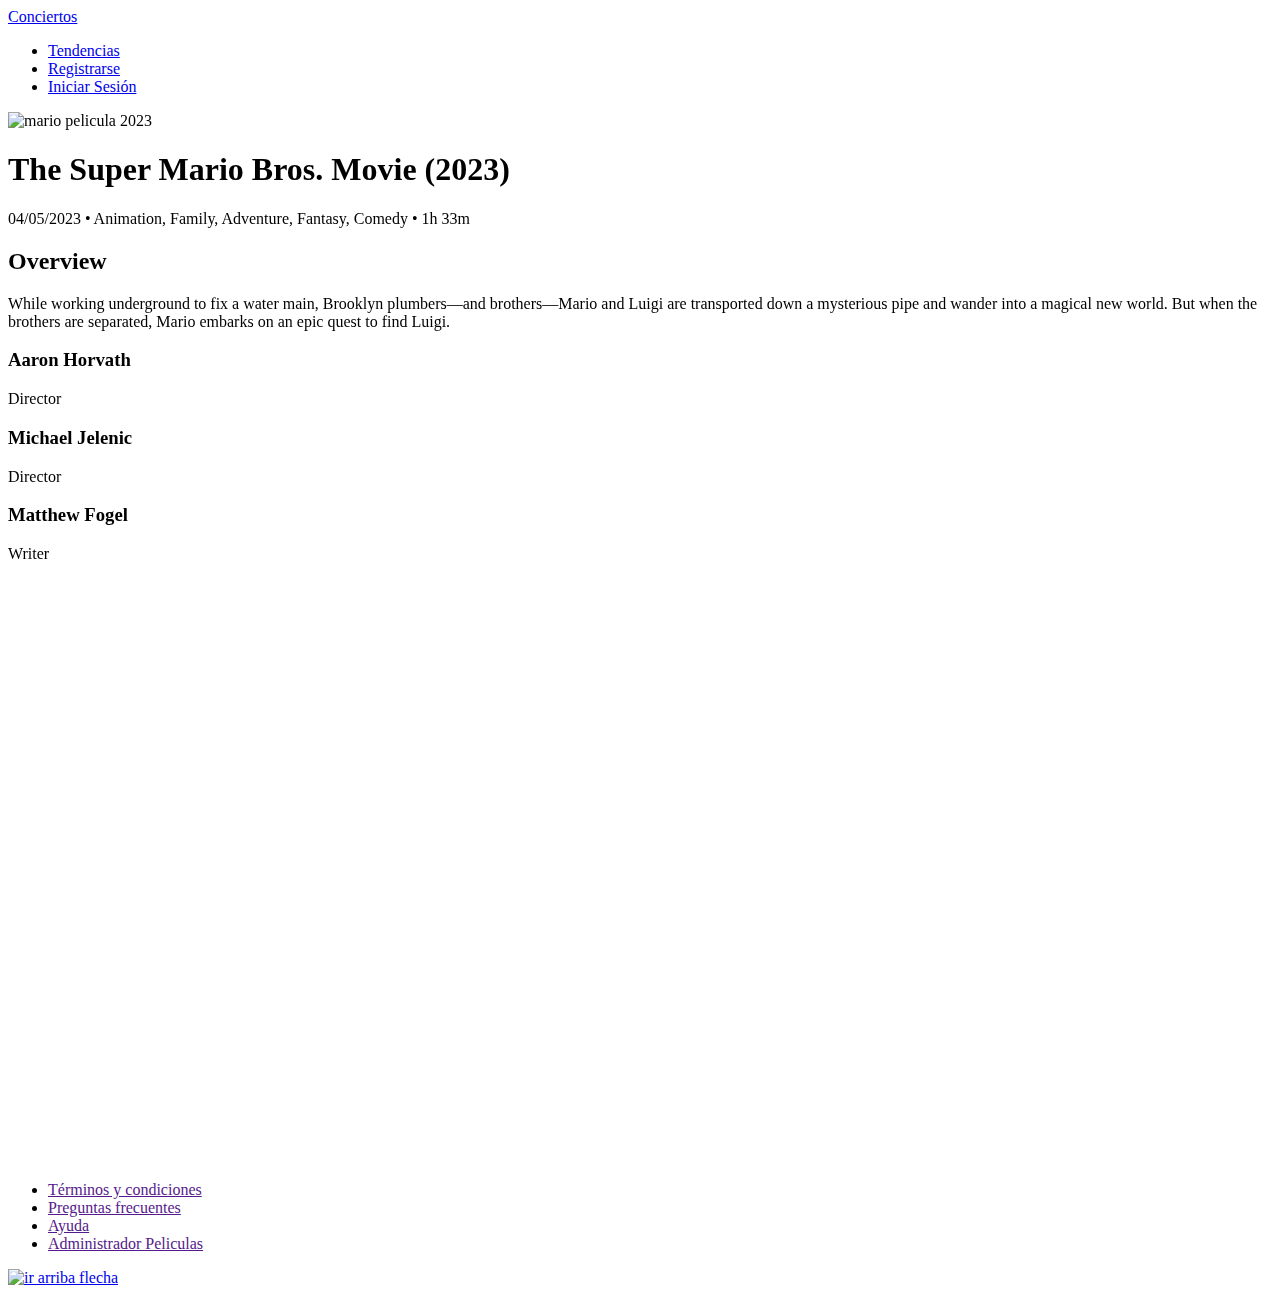
==== pages/detalle.html @ 538e7b95 "Proximos Conciertos" ====
<!DOCTYPE html>
<html lang="es">
<head>
    <meta charset="UTF-8">
    <meta name="viewport" content="width=device-width, initial-scale=1.0">
    <title>Detalle | CAC-MOVIES</title>
    <link rel="stylesheet" href="https://unpkg.com/aos@next/dist/aos.css">
    <link rel="stylesheet" href="../css/estilos.css">
    <script src="https://kit.fontawesome.com/f7fb471b65.js" crossorigin="anonymous"></script>
    <link href="https://fonts.googleapis.com/css2?family=Nunito:ital,wght@0,200;0,300;0,400;0,500;0,600;0,700;0,800;1,300&display=swap" rel="stylesheet">
    <link rel="shortcut icon" href="../favicon.png" type="image/x-icon">
</head>
<body>
    <header class="header">
        <nav class="navegacion">
            <a class="anclaLogo" href="../index.html">
                <i class="fas fa-music" aria-hidden="true"></i>
                <span>Conciertos</span>
            </a>
            <ul class="listaNav">
                <li class="listaItem"><a class="linkNav" href="../index#tendencias">Tendencias</a></li>
                <li class="listaItem"><a class="linkNav" href="./registrarse.html">Registrarse</a></li>
                <li class="listaItem"><a class="linkNav iniciarSesion" href="./iniciosesion.html">Iniciar Sesión</a></li>
            </ul>
        </nav>
    </header>
    <main id="mainDetalle" class="mainDetalle">
      <section class="detalle"  data-aos="zoom-in" >
        <div class="contenedorDetalle" >
            <div class="imgDetalle">
                <img src="../assets/img/mario.jpg" alt="mario pelicula 2023">
            </div>
            <div class="textoDetalle">
                <h1>The Super Mario Bros. Movie (2023)</h1>
                <p>04/05/2023 • Animation, Family, Adventure, Fantasy, Comedy • 1h 33m</p>
                <h2>Overview</h2>
                <p>While working underground to fix a water main, Brooklyn plumbers—and brothers—Mario and Luigi are transported down a mysterious pipe and wander into a magical new world. But when the brothers are separated, Mario embarks on an epic quest to find Luigi.</p>
                <div class="contenedorCreditos">
                    <div>
                        <h3>Aaron Horvath</h3>
                        <p>Director</p>
                    </div>
                    <div>
                        <h3>Michael Jelenic</h3>
                        <p>Director</p>
                    </div>
                    <div>
                        <h3>Matthew Fogel</h3>
                        <p>Writer</p>
                    </div>
                </div>
               
            </div>
        </div>
       

      </section>

      <section class="trailer"  data-aos="fade-up" data-aos-offset="400" data-aos-delay="50" data-aos-duration="1000"  >
        <div class="contenedorTrailer">
            <h2>Ver trailer</h2>
            <iframe width="560" height="315" src="https://www.youtube.com/embed/RjNcTBXTk4I?si=7fnK8NtlxetW0d1R" title="YouTube video player" frameborder="0" allow="accelerometer; autoplay; clipboard-write; encrypted-media; gyroscope; picture-in-picture; web-share" allowfullscreen></iframe> 
        </div>
        <div class="contenedorInfo">
            <div class="redes">
                <ul>
                    <li><a href="https://www.facebook.com/supermariomovie" target="_blank"><i class="fab fa-facebook"></i></a></li>
                    <li><a href="https://twitter.com/supermariomovie" target="_blank"><i class="fab fa-twitter"></i></a></li>
                    <li><a href="https://instagram.com/supermariomovie/"><i class="fab fa-instagram" target="_blank"></i></a></li>
                    <li><a href="https://www.thesupermariobros.movie/"><i class="fas fa-link" target="_blank"></i></a></li>
                </ul>
            </div>
            <div class="info">
                <table>
                    <thead>
                        <tr>
                            <th colspan="2">Info</th>
                        </tr>
                    </thead>
                    <tbody>
                        <tr>
                            <td><strong>Status</strong></td>
                            <td>Released</td>
                        </tr>
                        <tr>
                            <td><strong>Original Language</strong></td>
                            <td>English</td>
                        </tr>
                        <tr>
                            <td><strong>Budget</strong></td>
                            <td> $100.000.000,00</td>
                        </tr>
                        <tr>
                            <td><strong>Revenue</strong></td>
                            <td> $1.347.013.866,00</td>
                        </tr>
                    </tbody>
                </table>
            </div>

        </div>

      </section>

    </main>
    <footer class="footer">
        <nav class="navegacion">
            <ul class="listaNav">
                <li class="listaItem"><a class="linkNav" href="">Términos y condiciones</a></li>
                <li class="listaItem"><a class="linkNav" href="">Preguntas frecuentes</a></li>
                <li class="listaItem"><a class="linkNav" href="">Ayuda</a></li>
                <li class="listaItem"><a class="linkNav administradorPeliculas" href="">Administrador Peliculas</a></li>
            </ul>
        </nav>
        <a href="#main" class="flechaArriba">
            <img src="../assets/img/flecha-hacia-arriba.png" alt="ir arriba flecha">
        </a>
    </footer>
    <script src="https://unpkg.com/aos@next/dist/aos.js"></script>
    <script>
    AOS.init();
    </script>
</body>
</html>
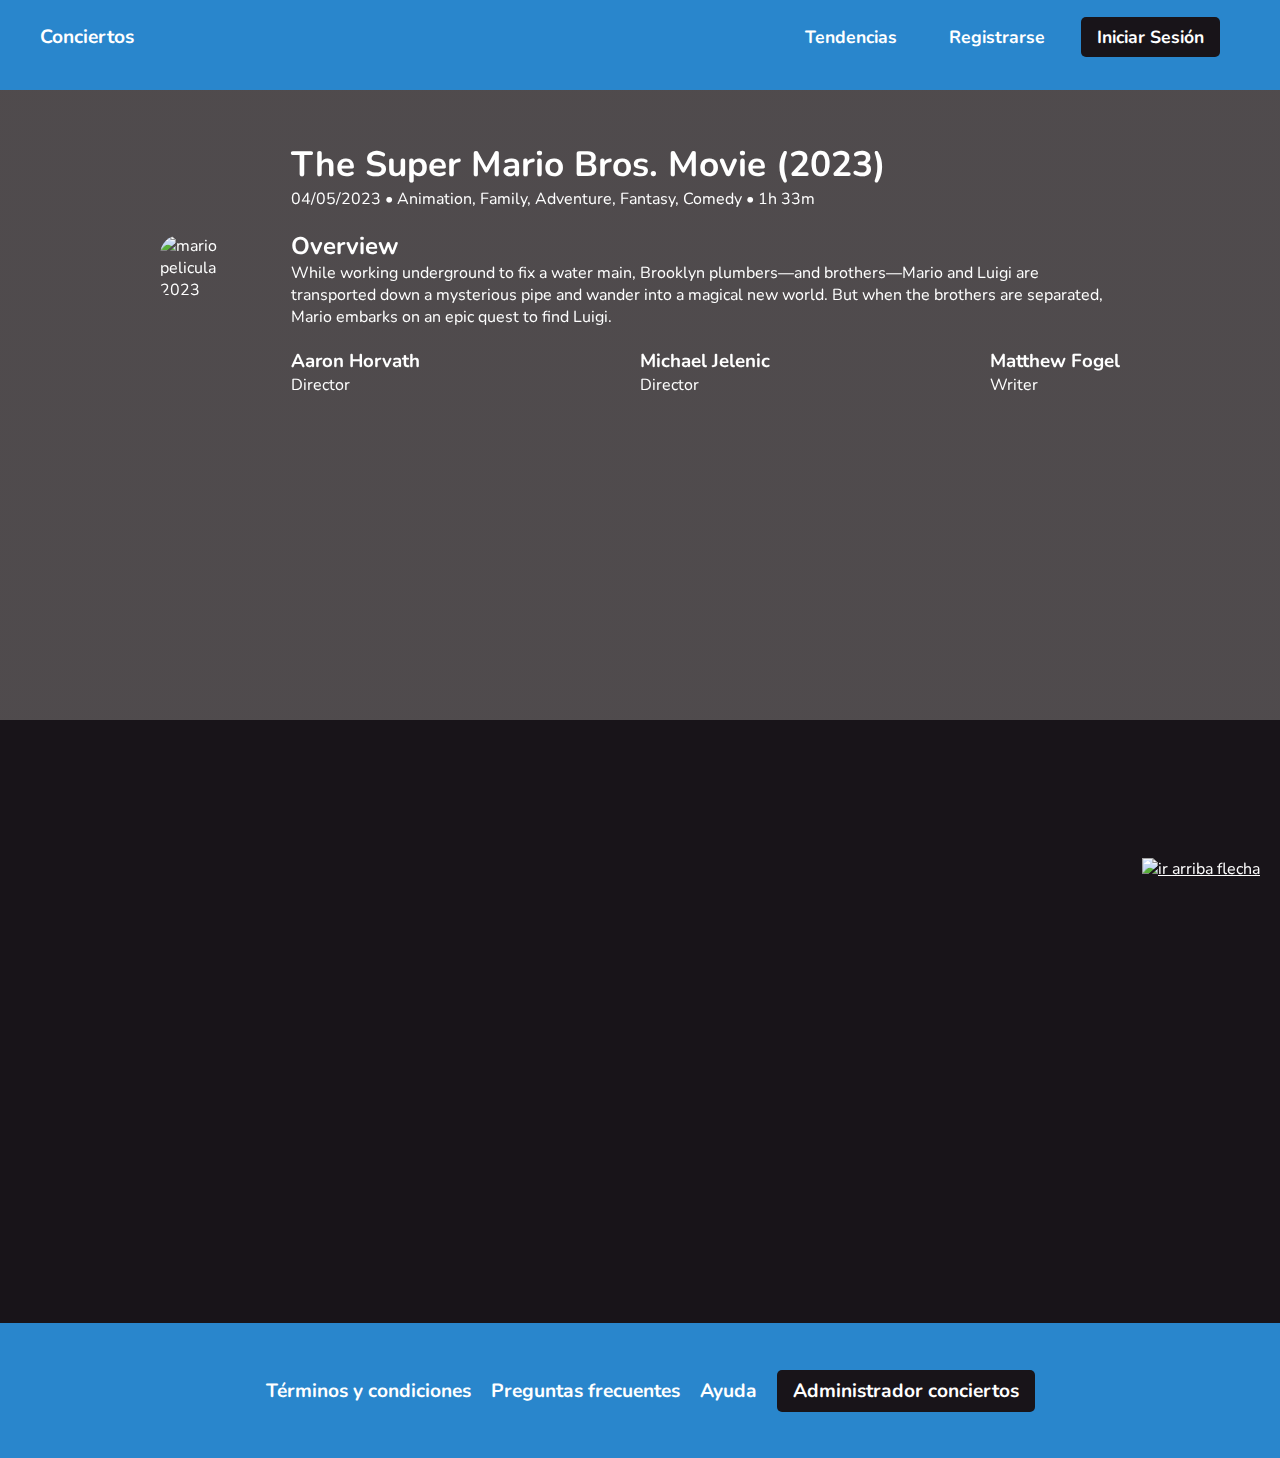
==== commit 917eba61: "Colores" ====
--- a/pages/detalle.html
+++ b/pages/detalle.html
@@ -109,7 +109,7 @@
                 <li class="listaItem"><a class="linkNav" href="">Términos y condiciones</a></li>
                 <li class="listaItem"><a class="linkNav" href="">Preguntas frecuentes</a></li>
                 <li class="listaItem"><a class="linkNav" href="">Ayuda</a></li>
-                <li class="listaItem"><a class="linkNav administradorPeliculas" href="">Administrador Peliculas</a></li>
+                <li class="listaItem"><a class="linkNav administradorconciertos" href="">Administrador conciertos</a></li>
             </ul>
         </nav>
         <a href="#main" class="flechaArriba">
--- a/css/estilos.css
+++ b/css/estilos.css
@@ -0,0 +1,823 @@
+*{
+    margin: 0;
+    padding: 0;
+    box-sizing: border-box;
+    font-family: 'Nunito', sans-serif;
+}
+@keyframes tilt-n-move-shaking {
+    0% { transform: translate(0, 0) rotate(0deg); }
+    25% { transform: translate(5px, 5px) rotate(5deg); }
+    50% { transform: translate(0, 0) rotate(0eg); }
+    75% { transform: translate(-5px, 5px) rotate(-5deg); }
+    100% { transform: translate(0, 0) rotate(0deg); }
+}
+/* width */
+::-webkit-scrollbar {
+    width: 10px;
+}
+  
+/* Track */
+::-webkit-scrollbar-track {
+    background: rgb(23, 23, 23);
+}
+   
+/* Handle #9f3647*/
+::-webkit-scrollbar-thumb {
+    background: #2986cc ;
+}
+  
+/* Handle on hover #9f3647*/
+::-webkit-scrollbar-thumb:hover {
+    background: #2986cc;
+}
+body{
+    background-color: #181419;
+    color:white; 
+     /* scrollbar-color: #9f3647  #181419; /*nuevo
+     scrollbar-width: thin;*/
+}
+
+/*ESTILOS HEADER PARA ESCRITORIO #9f3647*/
+.header{
+    background-color: #2986cc;
+    color:#ffffff;
+    height: 10vh;
+    position:sticky;
+    top: 0;
+    z-index:10;
+    .navegacion{
+        display: flex;
+        justify-content: space-between;
+        align-items: center;
+        margin-left:40px;
+        margin-right: 40px;
+        padding: 1.5rem 0;
+        .anclaLogo{
+            text-decoration: none;
+            color: #ffffff;
+            font-weight: 700;
+            font-size: 1.2rem;
+            /*animacion hover*/
+            &:hover{
+                animation: tilt-n-move-shaking 0.25s infinite;
+            }
+        }
+        .listaNav{
+            list-style: none;
+            display: flex;
+            align-items: center;
+            .listaItem{
+                margin-right:20px;
+                .linkNav{
+                    text-decoration: none;
+                    color:#ffffff;
+                    font-weight: 700;
+                    font-size: 1.1rem;
+                    padding: 0.5rem 1rem;
+                    /* Agregar efecto de botón presionado */
+                    transition: transform 0.3s, box-shadow 0.3s;
+                    &:hover {
+                        transform: scale(0.95);
+                        box-shadow: 0 0 10px rgba(0, 0, 0, 0.3);
+                        border-radius: 5px;
+                    }
+                }
+                .linkNav.iniciarSesion{
+                    background-color: #181419;
+                    color: white;
+                    
+                    border-radius: 5px;
+                     /* Agregar efecto de botón presionado */
+                     transition: transform 0.3s, box-shadow 0.3s;
+                     &:hover {
+                         background-color: rgb(74, 74, 233) /*#9f3647;*/
+                        /* transform: scale(0.95);
+                         box-shadow: 0 0 10px rgba(0, 0, 0, 0.3);*/
+                     }
+                }
+            }
+           
+        }
+    }
+   
+}
+/*ESTILOS PARA HEADER MOBILE Y TABLET*/
+
+@media (max-width: 768px) {
+    .header{
+        height: initial;
+        .navegacion{
+            margin-left:10px;
+            margin-right: 10px;
+            flex-direction: column;
+            row-gap: 20px;
+            .anclaLogo{
+                font-size: 1.2rem;
+                font-weight:700;
+            }
+            .listaNav{
+               
+                padding:initial;
+                .listaItem{
+                    .linkNav{
+                        font-weight: 400;
+                        margin-right: initial;
+                        font-size: 1rem;
+                        padding: 0.2rem;
+                        
+                    }
+                  
+                }
+            }
+        }
+    }
+}
+/*ESTILOS PARA MAIN ESCRITORIO*/
+.main{
+    .sectionPrincipal{
+        color:white;
+        background:linear-gradient(to right top, #0000008a, #0000008a), url(../assets/img/banner-bg.jpg);
+        background-size: cover;
+        background-position: center;
+        height: 90vh;
+        display: flex;
+        flex-direction: column;
+        justify-content: center;
+        align-items: center;
+        text-align: center;
+        .tituloPrincipal{
+            font-size: 4rem;
+            font-weight: 700;
+            margin-bottom: 1rem;
+        }
+        .subtituloPrincipal{
+            font-size: 2.2rem;
+            font-weight: 400;
+            margin-bottom: 1rem;
+        }
+        .botonRegistrarse{ /*#9f3647*/
+            background-color:  #2986cc;
+            color: #ffffff;
+            padding: 1rem 2rem;
+            border-radius: 5px;
+            font-size: 1.2rem;
+            font-weight: 700;
+            text-decoration: none;
+             /* Agregar efecto de botón presionado */
+             transition: transform 0.3s, box-shadow 0.3s;
+             &:hover { /*#9f3647*/
+                 background-color: #2986cc;
+                 transform: scale(0.95);
+                 box-shadow: 0 0 10px rgba(255, 255, 255, 0.3);
+             }
+        }
+    }
+    .buscadorPrincipal{
+        background-color: #181419;
+        color:white;
+        height: 50vh;
+        display: flex;
+        flex-direction: column;
+        justify-content: center;
+        align-items: center;
+        
+        .tituloSection{
+            font-size: 2.5rem;
+            font-weight: 700;
+            margin-bottom: 1rem;
+        }
+        .buscadorConciertos{
+            display: flex;
+            justify-content: center;
+            align-items: center;
+            margin-top: 1rem;
+            .inputBuscador{
+                border: 2px solid white;
+                border-radius: 25px;
+                color: #ffffff;
+                font-size: 1.2rem;
+                height: 50px;
+                margin: 20px 0px;
+                outline: none;
+                padding: 0px 20px;
+                width: 500px;
+            }
+            .botonBuscador{ /* #9f3647*/
+                background-color: #2986cc;
+                display: inline-block;
+                color:#ffffff;
+                height: 50px;
+                margin: 20px 10px;
+                padding:0 20px;
+                border-radius: 25px;
+                font-size: 1.2rem;
+                font-weight: 700;
+                border: 2px solid white;
+                text-align: center;
+                 /* Agregar efecto de botón presionado */
+                 transition: transform 0.3s, box-shadow 0.3s;
+                 &:hover { /*#9f3647*/
+                     background-color: #2986cc;
+                     transform: scale(0.95);
+                     box-shadow: 0 0 10px rgba(255, 255, 255, 0.3);
+                 }
+            }
+        }
+       
+    }
+    .conciertosTendencia{
+        width:80%;
+        margin: 0 auto;
+        text-align: center;
+        margin-top: 10px;
+        .tituloSection{
+            font-size: 2.5rem;
+            font-weight: 700;
+            margin-bottom: 40px;
+        }
+        .conciertos{
+            display: flex;
+            justify-content: center;
+            flex-wrap: wrap;
+            gap:60px;
+            a{
+                text-decoration: none;
+                color: #ffffff;
+                .concierto{
+                    width:200px;
+                    height: 300px;
+                    position: relative;
+                    overflow: hidden;
+                    border-radius: 10px;
+                    transition: all 0.5s ease;
+                   
+                    .imgTendencia{
+                        width: 100%;
+                        height: 100%;
+                        object-fit: cover;
+                        border-radius: 10px;
+                    }
+                  
+                    .tituloConcierto{
+                        z-index: 2;
+                        position: absolute;
+                        text-align: center;
+                        top: 50%;
+                        left: 50%;
+                        max-width: 20rem;
+                        width: 100%;
+                        transform: translateY(-50%) translateX(-50%);
+                        h4 {
+                            font-size: 2rem;
+                            font-weight: bold;
+                            opacity: 0;
+                            margin-bottom: 0.5rem;
+                            letter-spacing: 0.1rem;
+                            transition: opacity 0.5s ease-in-out;
+    
+                        }
+                    }
+                    &:hover{ /* #9f3648cd*/
+                       box-shadow: 0 0 30px  #2986cc;
+                       transform: scale(1.1);
+                      
+                    }
+                    &:hover h4 {
+                        opacity: 1;
+                      
+                    }
+                    &:hover::before {
+                        content: '';
+                        position: absolute;
+                        top: 0;
+                        left: 0;
+                        width: 100%;
+                        height: 100%;
+                        border-radius: 10px;
+                        background-color: #2986cc; /*#9f3648cd Color rojo transparente */
+                        z-index: 1; /* Para asegurarse de que esté sobre la imagen */
+                    }
+                }
+            }
+          
+        }
+        .boton{
+            border: 1px solid white;
+            box-sizing: content-box;
+            margin-top:50px;
+            margin-left:20px;
+            background-color:#2986cc; /* #9f3647*/
+            color: #ffffff;
+            padding: 1rem 1rem;
+            border-radius: 5px;
+            font-size: 1rem;
+            font-weight: 500;
+            text-decoration: none;
+            margin-bottom:60px;
+             /* Agregar efecto de botón presionado */
+             transition: transform 0.3s, box-shadow 0.3s;
+             &:hover {
+                 background-color: #2986cc; /*#9f3647;*/
+                 transform: scale(0.95);
+                 box-shadow: 0 0 10px rgba(255, 255, 255, 0.3);
+             }
+
+        }
+    }
+    .conciertosAclamadas{
+        width:80%;
+        margin: 0 auto;
+        text-align: center;
+        margin-top: 10px;
+        margin-bottom:60px;
+        .tituloSection{
+            font-size: 2.5rem;
+            font-weight: 700;
+            margin-bottom: 40px;
+        }
+        .aclamadas{
+            overflow-x: scroll;
+            overflow-y: hidden;
+            width: 100%;
+            display: flex;
+            justify-content: flex-start;
+            align-items: flex-start;
+            padding: 0px 0px 40px 0px;
+            .conciertoItem{
+                border-radius: 25px;
+                width: 170px;
+                min-width: 170px;
+                font-size: 20px;
+                cursor: pointer;
+                margin-left: 30px;
+                display: flex;
+                flex-direction: column;
+                justify-content: space-between;
+               
+                .imgAclamada{
+                    border-radius: 5%;
+                    width: 95%;
+                    height: 95%;
+                    object-fit: cover;
+                }
+                
+            }
+           
+        
+        }
+    }
+   
+}
+
+@media (max-width: 768px) {
+    .main{
+        .sectionPrincipal{
+            height: 60vh;
+            .tituloPrincipal{
+                font-size: 2.5rem;
+            }
+            .subtituloPrincipal{
+                font-size: 1.5rem;
+            }
+            .botonRegistrarse{
+                padding: 0.8rem 1.5rem;
+                font-size: 1rem;
+            }
+        }
+        .buscadorPrincipal{
+            height: 30vh;
+            .tituloSection{
+                font-size: 1.6rem;
+            }
+            .buscadorConciertos{
+                .inputBuscador{
+                    font-size: 1rem;
+                    height: 40px;
+                    width: 300px;
+                }
+                .botonBuscador{
+                    height: 40px;
+                    padding:0 15px;
+                    font-size: 1rem;
+                }
+            }
+        }
+        .conciertosTendencia{
+            width: 95%;
+            .tituloSection{
+                font-size: 2rem;
+            }
+            .conciertos{
+                flex-direction: column;
+                justify-content: center;
+                align-items: center;
+              
+                a{
+                    width: 100%;
+                    .concierto{
+                        width: 100%;
+                        height: 500px;
+                       
+                        .tituloConcierto{
+                            h4 {
+                                font-size: 1rem;
+                            }
+                        }
+                       
+                    }
+                }
+                &:hover{
+                    box-shadow:initial;
+                    transform: scale(0.9);
+                   
+                }
+               
+            }
+            .boton{
+                padding: 0.8rem 0.8rem;
+                font-size: 0.8rem;
+            }
+        }
+        .conciertosAclamadas{
+            .tituloSection{
+                font-size: 2rem;
+            }
+            .aclamadas{
+                .conciertoItem{
+                    width: 150px;
+                    min-width: 150px;
+                    font-size: 15px;
+                    margin-left: 20px;
+                    .imgAclamada{
+                        width: 90%;
+                        height: 90%;
+                    }
+                }
+            }
+        }
+    }
+}
+
+/*ESTILOS ESCRITORIO FOOTER*/
+.footer{
+    background-color:#2986cc; /*#9f3647;*/
+    color:#ffffff;
+    height: 15vh;
+    display: flex;
+    justify-content: center;
+    align-items: center;
+    .listaNav{
+        list-style: none;
+        display: flex;
+        align-items: center;
+        .listaItem{
+            margin-left:20px;
+            .linkNav{
+                text-decoration: none;
+                color:#ffffff;
+                font-weight: 700;
+                font-size: 1.2rem;
+            }
+            .administradorconciertos{
+                background-color: #181419;
+                color: white;
+                padding: 0.5rem 1rem;
+                border-radius: 5px;
+            }
+        }
+    }
+    .flechaArriba{
+        position: fixed;
+        bottom: 20px;
+        right: 20px;
+        color: white;
+        cursor: pointer;
+    }
+}
+/*ESTILOS FOOTER CELULAR Y TABLET CHICA*/
+@media (max-width: 768px) {
+    .footer{
+        height: initial;
+        padding-top:15px;
+        padding-bottom: 20px;
+        .listaNav{
+            flex-direction: column;
+           
+            row-gap: 15px;
+            .listaItem{
+                
+                .linkNav{
+                    font-size: 1rem;
+                }
+                .administradorconciertos{
+                    padding: 0.5rem 0.8rem;
+                }
+            }
+        }
+    }
+}
+
+
+
+
+/*ESTILOS ESCRITORIO PARA PAGINA Registrarse */
+.bodyRegistrarse{
+    height: 100vh;
+    background:linear-gradient(to right top, #24242473,#24242473),url("../assets/img/bg-register.jpg");
+    background-size: cover;
+    background-position: center;
+    .headerRegistrarse{
+        color:#ffffff;
+        height: 8vh;
+        padding:30px;
+        .anclaLogo{
+            text-decoration: none;
+            color: #ffffff;
+            font-weight: 700;
+            font-size: 1.2rem;
+             /*animacion hover*/
+            &:hover{
+                animation: tilt-n-move-shaking 0.25s infinite;
+            }
+        }
+    }
+    .main{
+         /*seccion de registrarse.html*/
+        .seccionRegistrarse{
+            background-color:rgb(42, 42, 42);
+            width: 30%;
+            margin:0 auto;
+            border-radius: 5px;
+            padding: 40px 20px;
+            display: flex;
+            flex-direction:column;
+            justify-content: center;
+            align-items: center;
+            height: 90vh;
+            font-size:1.2rem;
+            .tituloRegistrarse{
+                font-size: 2.5rem;
+                font-weight: 700;
+                margin-bottom: 20px;
+            }
+            /*seleccionar todos los input menos el checkbox*/
+            form{
+                width: 100%;
+                padding:40px;
+                input:not(.check,.boton),select{
+                    width: 100%;
+                    margin-bottom: 20px;
+                    height: 40px;
+                    padding: 0px 20px;
+                    font-size: 1.2rem;
+                    border-radius: 20px;
+                    border: 2px solid #2986cc;/* #9f3647; */
+                    background-color: #333333;
+                    outline: none;
+                    color:white;
+                }
+                .terminos{
+                    font-size: 0.8rem;
+                    display: flex;
+                    align-items: center;
+                    margin-bottom: 20px;
+                    .textoCheck{
+                        margin-left: 10px;
+                    }
+                }
+                .boton{
+                    width: 87%;
+                    box-sizing: content-box;
+                    background-color:#2986cc; /*#9f3647;*/
+                    border: 2px solid #2986cc; /*#9f3647;*/
+                    color: #ffffff;
+                    padding: 1rem 1rem;
+                    border-radius: 5px;
+                    font-size: 1rem;
+                    font-weight: 500;
+                   
+                }
+                .ayuda{
+                    margin-top:40px;
+                    font-size: 1rem;
+                    text-decoration: none;
+                    color: #787878;
+                    font-weight:400;
+                   
+                }
+            }
+           
+        }
+   
+    }
+}
+
+/*media querys para mobile PAGINA registrarse*/
+@media (max-width: 1200px) {
+    .bodyRegistrarse{
+        .headerRegistrarse{
+            padding:20px;
+            .anclaLogo{
+                font-size: 1rem;
+            }
+        }
+        .main{
+            .seccionRegistrarse{
+                width: 95%;
+                padding: 10px 10px;
+                .tituloRegistrarse{
+                    font-size: 2rem;
+                }
+               form{
+                width: 100%;
+                text-align: center;
+               
+                input:not(.check,.boton),select{
+                    width: 80%;
+                    height: 35px;
+                    font-size: 1rem;
+                }
+                .terminos{
+                    width: 80%;
+                    margin:0 auto;
+                    font-size: 0.7rem;
+                }
+                .boton{
+                    margin-top: 20px;
+                    margin-bottom: 20px;
+                    width: 70%;
+                    padding: 0.8rem 0.8rem;
+                    font-size: 0.8rem;
+                }
+                .ayuda{
+                    text-align: left;
+                    font-size: 0.8rem;
+                }
+               }
+               
+            }
+        }
+    }
+
+}
+
+/*ESTILOS ESCRITORIO Detalle Mario*/
+.mainDetalle{
+    
+    .detalle{
+        padding-top:50px;
+        background:linear-gradient(to right top, #6d6969a7, #6d6969a7),url("../assets/img/mario-bg.jpg");
+        background-size: cover;
+        background-position: center;
+        height: 70vh;
+        .contenedorDetalle{
+            width:75%;
+            margin: 0 auto;
+            display: flex;
+            justify-content: center;
+            align-items: center;
+            column-gap: 60px;
+            img{
+              border-radius: 20px;
+            }
+            .textoDetalle{
+                h1{
+                    font-size: 2.2rem;
+                    font-weight: 700;
+                }
+                h2{
+                    margin-top:20px;
+                }
+                .contenedorCreditos{
+                    margin-top:20px;
+                    display: flex;
+                    justify-content:space-between;
+                }
+            }
+        }
+        
+        
+       
+    }
+    .trailer{
+        padding-top:150px;
+        padding-bottom: 100px;
+        width:75%;
+        margin: 0 auto;
+        display: flex;
+        justify-content: space-between;
+        align-items: center;
+        column-gap: 70px;
+        .contenedorInfo{
+            .redes{
+                margin-bottom: 20px;
+                ul{
+                    list-style: none;
+                    display: flex;
+                    column-gap: 20px;
+                    li{
+                        a{
+                            text-decoration: none;
+                            color: #ffffff;
+                            font-size: 2.5rem;
+                            margin-right: 50px;
+                        }
+                    }
+                  
+                }
+            }
+            .info{
+                table{
+                    width: 100%;
+                    tr{
+                        td{
+                            font-size: 1.2rem;
+                            padding: 10px 0px;
+                        }
+                    }
+                }
+            }
+        }
+    }
+
+}
+/*ESTILOS MOBILE Y TABLETS DETALLE*/
+@media screen and (max-width:1200px){
+    .mainDetalle{
+        .detalle{
+            height: initial;
+            .contenedorDetalle{
+                flex-direction: column;
+                row-gap: 20px;
+                img{
+                    width: 100%;
+                    height: 300px;
+                }
+                .textoDetalle{
+                    h1{
+                        font-size: 1.5rem;
+                    }
+                    h2{
+                        font-size: 1rem;
+                    }
+                    .contenedorCreditos{
+                        flex-direction: column;
+                        row-gap: 10px;
+                    }
+                }
+            }
+        }
+        .trailer{
+            width:95%;
+            padding-top:50px;
+            padding-bottom: 50px;
+            flex-direction: column;
+            row-gap: 20px;
+            .contenedorTrailer{
+                width: 100%;
+                h2{
+                    margin-bottom: 20px;
+                }
+                iframe{
+                    width: 100%;
+                    height: 300px;
+                
+                }
+            }
+            .contenedorInfo{
+                width: 100%;
+                .redes{
+                    width: 100% ;
+                    ul{
+                        width: 100%;
+                        display: flex;
+                        justify-content: space-between;
+                       
+                        li{
+                            a{
+                                font-size: 2rem;
+                                margin-right: 20px;
+                            }
+                        }
+                    }
+                }
+                .info{
+                    table{
+                        tr{
+                            td{
+                                font-size: 1rem;
+                            }
+                        }
+                    }
+                }
+            }
+        }
+    }
+}
+
+hr{
+    border: 1px solid #2986cc; /* #9f3647; */
+    width: 80%;
+    margin: 0 auto;
+    margin-top: 40px;
+}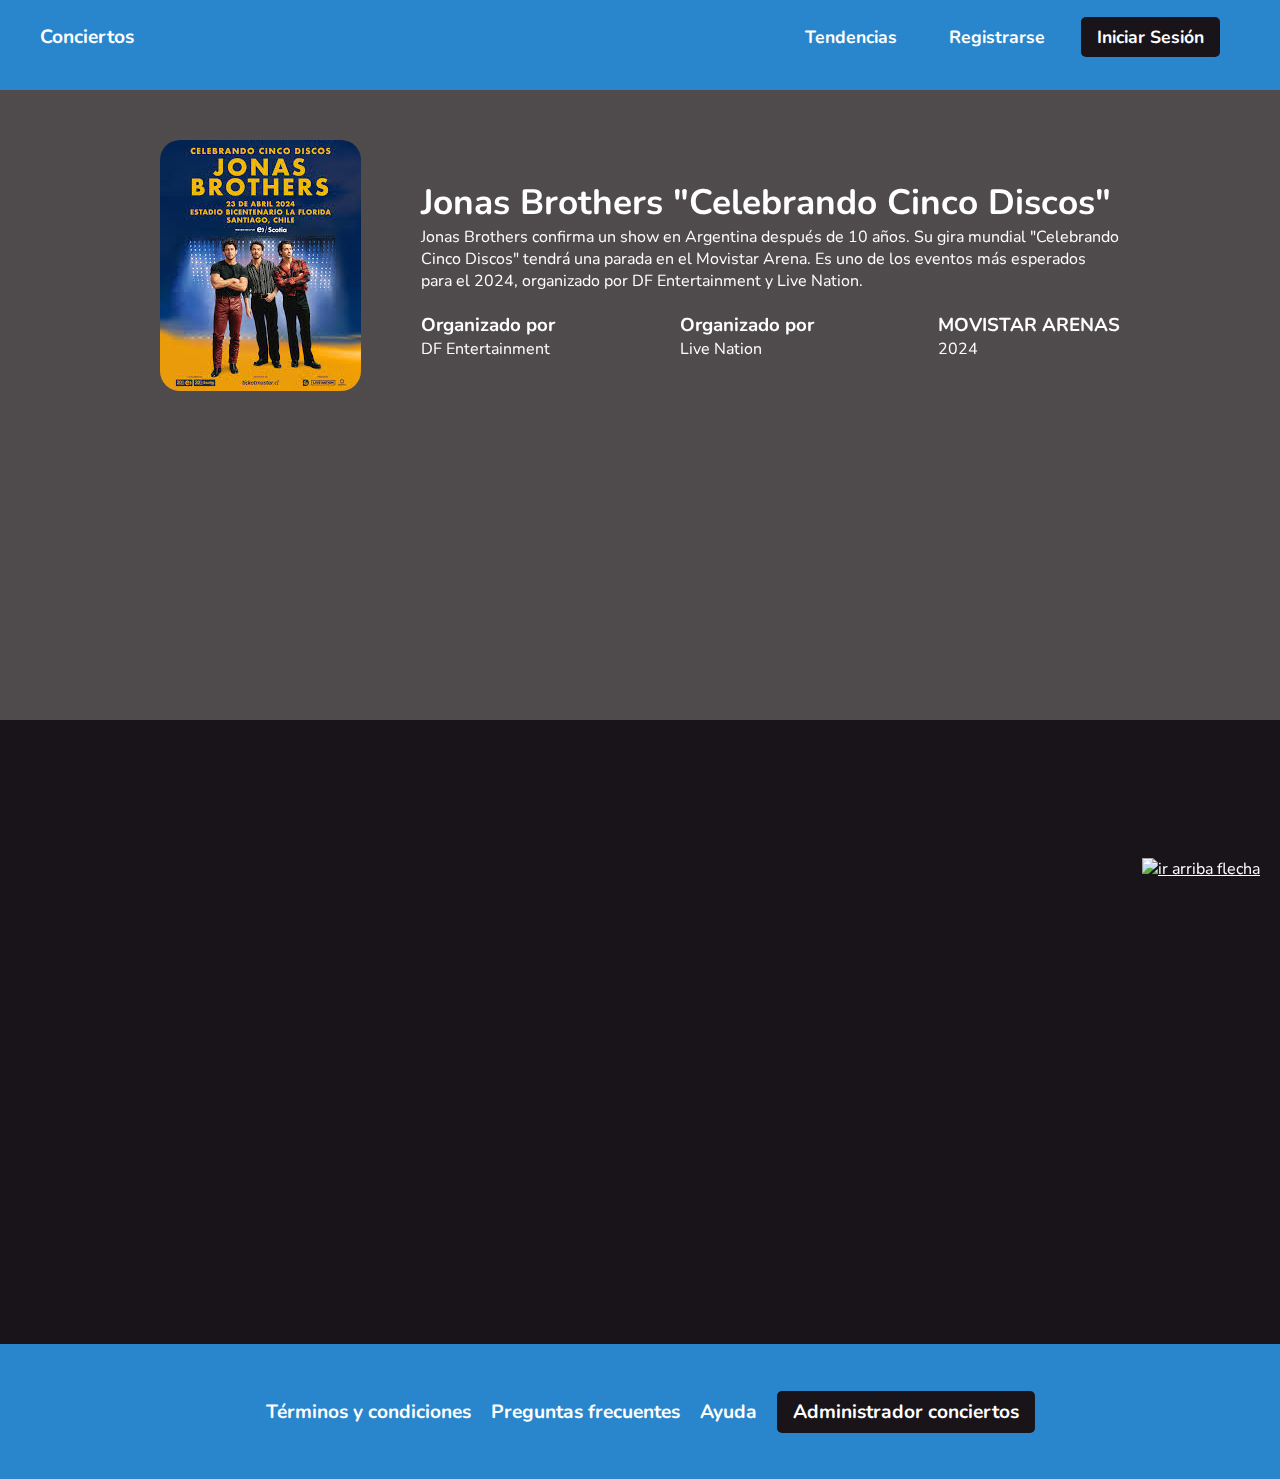
==== commit c516af1a: "detalleJonas" ====
--- a/pages/detalle.html
+++ b/pages/detalle.html
@@ -28,25 +28,24 @@
       <section class="detalle"  data-aos="zoom-in" >
         <div class="contenedorDetalle" >
             <div class="imgDetalle">
-                <img src="../assets/img/mario.jpg" alt="mario pelicula 2023">
+                <img src="../assets/img/jonas.jpg" alt="Jonas Brothers 2024">
             </div>
             <div class="textoDetalle">
-                <h1>The Super Mario Bros. Movie (2023)</h1>
-                <p>04/05/2023 • Animation, Family, Adventure, Fantasy, Comedy • 1h 33m</p>
-                <h2>Overview</h2>
-                <p>While working underground to fix a water main, Brooklyn plumbers—and brothers—Mario and Luigi are transported down a mysterious pipe and wander into a magical new world. But when the brothers are separated, Mario embarks on an epic quest to find Luigi.</p>
+                <h1>Jonas Brothers "Celebrando Cinco Discos"</h1>
+                <p>Jonas Brothers confirma un show en Argentina después de 10 años. Su gira mundial "Celebrando Cinco Discos" tendrá una parada en el Movistar Arena. Es uno de los eventos más esperados para el 2024, organizado por DF Entertainment y Live Nation.</p>
+               
                 <div class="contenedorCreditos">
                     <div>
-                        <h3>Aaron Horvath</h3>
-                        <p>Director</p>
+                        <h3>Organizado por</h3>
+                        <p>DF Entertainment </p>
                     </div>
                     <div>
-                        <h3>Michael Jelenic</h3>
-                        <p>Director</p>
+                        <h3>Organizado por</h3>
+                        <p>Live Nation</p>
                     </div>
                     <div>
-                        <h3>Matthew Fogel</h3>
-                        <p>Writer</p>
+                        <h3>MOVISTAR ARENAS</h3>
+                        <p>2024</p>
                     </div>
                 </div>
                
@@ -59,15 +58,15 @@
       <section class="trailer"  data-aos="fade-up" data-aos-offset="400" data-aos-delay="50" data-aos-duration="1000"  >
         <div class="contenedorTrailer">
             <h2>Ver trailer</h2>
-            <iframe width="560" height="315" src="https://www.youtube.com/embed/RjNcTBXTk4I?si=7fnK8NtlxetW0d1R" title="YouTube video player" frameborder="0" allow="accelerometer; autoplay; clipboard-write; encrypted-media; gyroscope; picture-in-picture; web-share" allowfullscreen></iframe> 
+            <iframe width="560" height="315" src="https://www.youtube.com/watch?v=lFZTd8xrc-4" title="YouTube video player" frameborder="0" allow="accelerometer; autoplay; clipboard-write; encrypted-media; gyroscope; picture-in-picture; web-share" allowfullscreen></iframe> 
         </div>
         <div class="contenedorInfo">
             <div class="redes">
                 <ul>
-                    <li><a href="https://www.facebook.com/supermariomovie" target="_blank"><i class="fab fa-facebook"></i></a></li>
-                    <li><a href="https://twitter.com/supermariomovie" target="_blank"><i class="fab fa-twitter"></i></a></li>
-                    <li><a href="https://instagram.com/supermariomovie/"><i class="fab fa-instagram" target="_blank"></i></a></li>
-                    <li><a href="https://www.thesupermariobros.movie/"><i class="fas fa-link" target="_blank"></i></a></li>
+                    <li><a href="https://www.facebook.com/jonasbrothers" target="_blank"><i class="fab fa-facebook"></i></a></li>
+                    <li><a href="https://twitter.com/jonasbrothers" target="_blank"><i class="fab fa-twitter"></i></a></li>
+                    <li><a href="https://instagram.com/jonasbrothers/"><i class="fab fa-instagram" target="_blank"></i></a></li>
+
                 </ul>
             </div>
             <div class="info">
@@ -80,20 +79,18 @@
                     <tbody>
                         <tr>
                             <td><strong>Status</strong></td>
-                            <td>Released</td>
+                            <td>En Gira</td>
                         </tr>
                         <tr>
                             <td><strong>Original Language</strong></td>
                             <td>English</td>
                         </tr>
                         <tr>
-                            <td><strong>Budget</strong></td>
-                            <td> $100.000.000,00</td>
+                            <td><strong>Banda de Musica</strong></td>
+                            
+                           <td> Call a friend on Messenger or Instagram video chat and watch our show Moments Between The Moments.</td>
                         </tr>
-                        <tr>
-                            <td><strong>Revenue</strong></td>
-                            <td> $1.347.013.866,00</td>
-                        </tr>
+                       
                     </tbody>
                 </table>
             </div>
